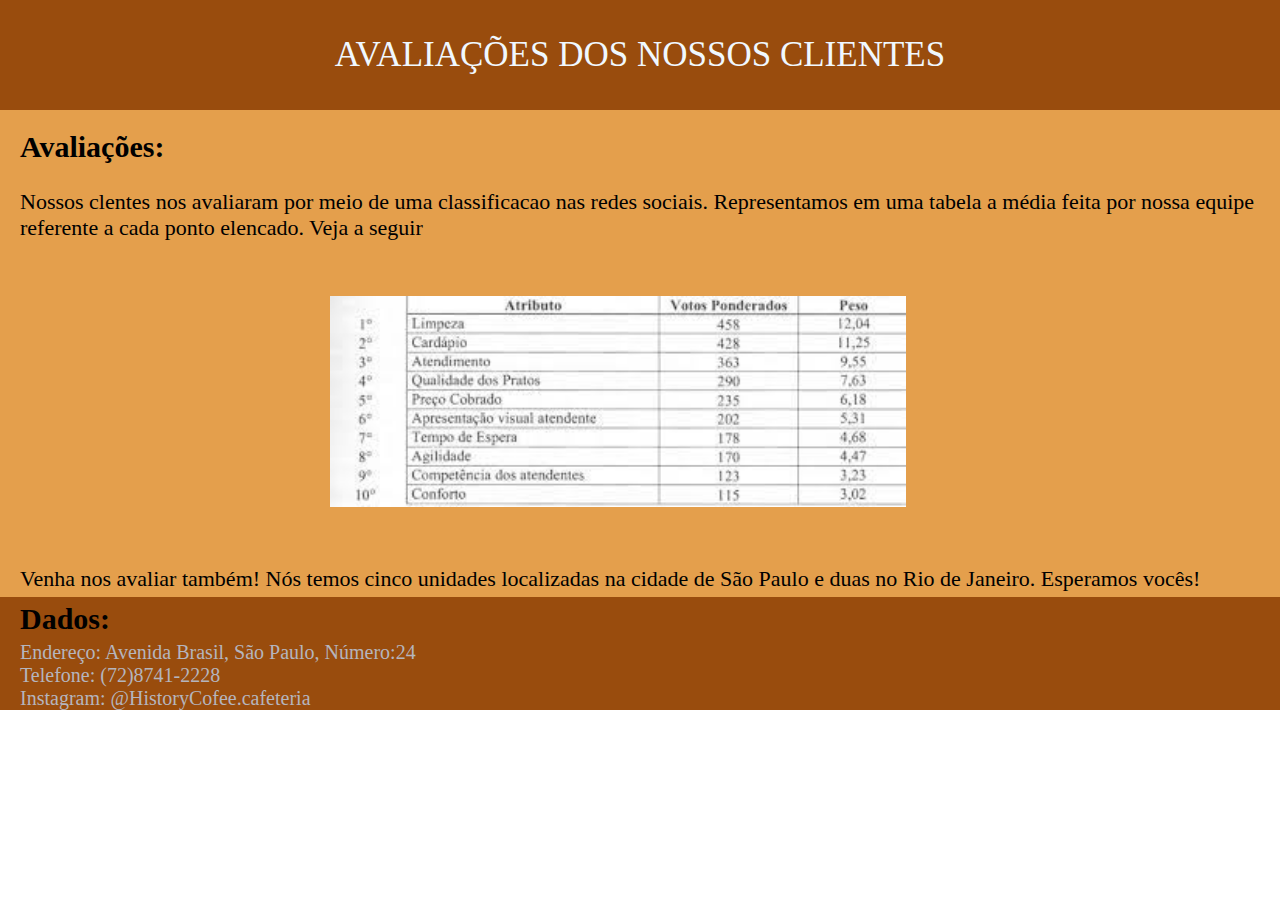
==== pagina2.html @ 4439d710 "PROVA-7" ====
<!DOCTYPE html>
<html lang="en">
<head>
    <meta charset="UTF-8">
    <meta name="viewport" content="width=device-width, initial-scale=1.0">
    <title>Document</title>
    <link rel="stylesheet" href="style.css">
</head>
<body>
    <header class="cabecalho-2">
        <ul class="cabecalho-conteudo-2">
         <li class="titulo-2">AVALIAÇÕES DOS NOSSOS CLIENTES</li>
        </ul>
    </header>
    
    <section class="texto-pagina-2">
     <div class="div-texto-pagina-2">
      <h2 class="titulo-texto-2">Avaliações:</h2>
      <p class="texto-2">Nossos clentes nos avaliaram por meio de uma classificacao nas redes sociais. Representamos em uma tabela a média feita por nossa equipe referente a cada ponto elencado. Veja a seguir</p>
    <img class="imagem-pag2" src="avaliaçoes-imagem.jpg" alt="imagem">
      <p class="texto-2">Venha nos avaliar também! Nós temos cinco unidades localizadas na cidade de São Paulo e duas no Rio de Janeiro. Esperamos vocês!</p>
    </div>
    </section>

    <footer class="rodape-2">
        <h4 class="rodape-titulo-2">Dados:</h4>
        <p class="texto-rodape-2">Endereço: Avenida Brasil, São Paulo, Número:24</p>
        <p class="texto-rodape-2">Telefone: (72)8741-2228</p>
        <p class="texto-rodape-2">Instagram: @HistoryCofee.cafeteria</p>
    </footer>
</body>
</html>
---- style.css ----
*{
    margin:0;
    padding:0;
}

.titulo{
    background-color: rgb(153, 76, 13);
    color: aliceblue;
    display: flex;
    justify-content: space-around;
    padding: 35px 0;
    font-size: 35px;
}

.titulo-texto{
    font-size: 30px;
    display: inline-block;
    padding: 20px 0;
    margin: 0 20px;

}

.texto{
    margin: 0 20px;
    font-size: 22px;
}

.imagem-texto{
    width: 25%;
    margin: 0 450px;
   padding: 50px 0;
}

.texto-pagina{
    background-color: rgb(228, 159, 76);
}

.titulo-texto-2{
    font-size: 30px;
    display: inline-block;
    padding: 20px 0;
    margin: 0 20px;   
    
}

.texto-2{
    margin: 0 20px;
    font-size: 22px;
    padding: 5px 0;
    
}

.conteudo-2{
    background-color: rgb(228, 159, 76);

}

.imagem-cafe{
    width: 27%;
    margin: 0 30px;
    padding: 5px 0;
}

.imagem-paodequeijo{
    width: 20%;
}

.imagem-capuccino{
    width:20%   
}

.imagem-home{
    width: 20%;
    margin: 8%;
    padding: 10px 0;
}

.imagem-kids{
    width: 35%;
    margin: 0 14%;
    padding: 160px 0

}

.texto-3{
    margin: 0 20px;
    font-size: 22px;
}


.titulo-texto-3{
    font-size: 30px;
    display: inline-block;
    padding: 10px 0;
    margin: 0 20px;   
}

.conteúdo-3{
    background-color: rgb(228, 159, 76);
}

.titulo-texto-4{
    font-size: 30px;
    display: inline-block;
    padding: 20px 0;
    margin: 0 20px; 
}

.texto-4{
    margin: 0 20px;
    font-size: 25px;
    }

.conteudo-4{
    background-color:rgb(228, 159, 76);
}

.ver-mais-4{
    margin: 0 20px;
    font-size: 15px;
}

.imagem-emoji{
    width: 8%;
    margin: 0 2%;
    padding: 8px 0
}

.ver-mais-5{
    margin: 0 20px;
    font-size: 15px;
}

.rodape-titulo{
    font-size: 30px;
    display: inline-block;
    padding: 5px 0;
    margin: 0 20px;
    
}

.texto-rodape{
    margin: 0 20px;
    font-size: 20px;
    color: rgb(181, 181, 189);
    
}

.rodape{
background-color:  rgb(153, 76, 13);
}

.conteudo-5{
    background-color:  rgb(228, 159, 76);
}

.titulo-texto-5{
    font-size: 30px;
    display: inline-block;
    padding: 20px 0;
    margin: 0 20px; 
}

.texto-5{
    margin: 0 20px;
    font-size: 25px;
}


/*Pagina 2*/

.titulo-2{
    background-color: rgb(153, 76, 13);
    color: aliceblue;
    display: flex;
    justify-content: space-around;
    padding: 35px 0;
    font-size: 35px;
}

.imagem-pag2{
    width: 45%;
    margin: 0 330px;
   padding: 50px 0;
}

.texto-pagina-2{
    background-color: rgb(228, 159, 76);
}

.rodape-titulo-2{
    font-size: 30px;
    display: inline-block;
    padding: 5px 0;
    margin: 0 20px;
}

.texto-rodape-2{
    margin: 0 20px;
    font-size: 20px;
    color: rgb(181, 181, 189);
}

.rodape-2{
    background-color:  rgb(153, 76, 13);
}

/*Pagina 3*/

.titulo-3{
    background-color: rgb(153, 76, 13);
    color: aliceblue;
    display: flex;
    justify-content: space-around;
    padding: 35px 0;
    font-size: 35px;
}

.imagem-pag3{
    width: 45%;
    margin: 0 330px;
   padding: 50px 0;
}

.texto-pagina-3{
    background-color: rgb(228, 159, 76);
}

.rodape-titulo-3{
    font-size: 30px;
    display: inline-block;
    padding: 5px 0;
    margin: 0 20px;
}

.texto-rodape-3{
    margin: 0 20px;
    font-size: 20px;
    color: rgb(181, 181, 189);
}

.rodape-3{
    background-color:  rgb(153, 76, 13);
}
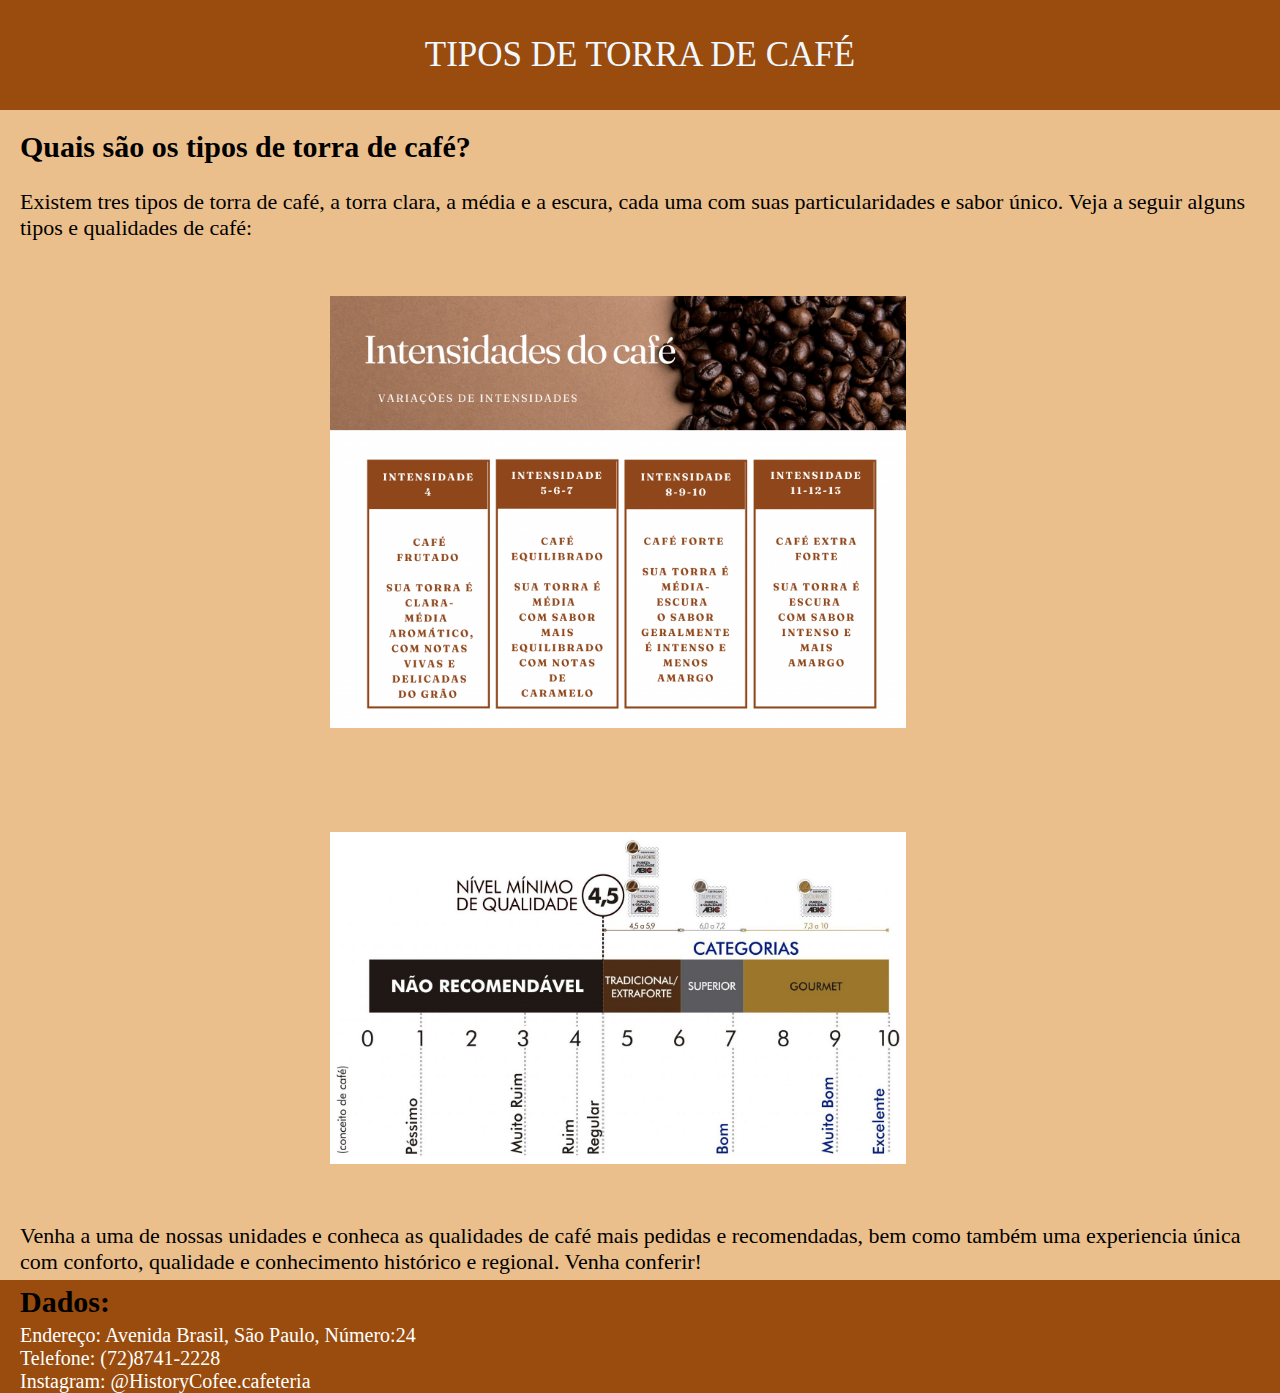
==== commit c63fd6e9: "PROVA-8" ====
--- a/pagina2.html
+++ b/pagina2.html
@@ -9,16 +9,17 @@
 <body>
     <header class="cabecalho-2">
         <ul class="cabecalho-conteudo-2">
-         <li class="titulo-2">AVALIAÇÕES DOS NOSSOS CLIENTES</li>
+         <li class="titulo-2">TIPOS DE TORRA DE CAFÉ</li>
         </ul>
     </header>
     
     <section class="texto-pagina-2">
      <div class="div-texto-pagina-2">
-      <h2 class="titulo-texto-2">Avaliações:</h2>
-      <p class="texto-2">Nossos clentes nos avaliaram por meio de uma classificacao nas redes sociais. Representamos em uma tabela a média feita por nossa equipe referente a cada ponto elencado. Veja a seguir</p>
-    <img class="imagem-pag2" src="avaliaçoes-imagem.jpg" alt="imagem">
-      <p class="texto-2">Venha nos avaliar também! Nós temos cinco unidades localizadas na cidade de São Paulo e duas no Rio de Janeiro. Esperamos vocês!</p>
+      <h2 class="titulo-texto-2">Quais são os tipos de torra de café?</h2>
+      <p class="texto-2">Existem tres tipos de torra de café, a torra clara, a média e a escura, cada uma com suas particularidades e sabor único. Veja a seguir alguns tipos e qualidades de café:</p>
+    <img class="imagem-pag2" src="torra.png" alt="imagem">
+    <img class="imagem-pag2-2" src="RECOMENDACOESTECNICASABIC.jpg" alt="imagem">
+      <p class="texto-2">Venha a uma de nossas unidades e conheca as qualidades de café mais pedidas e recomendadas, bem como também uma experiencia única com conforto, qualidade e conhecimento histórico e regional. Venha conferir!</p>
     </div>
     </section>
 
--- a/style.css
+++ b/style.css
@@ -32,7 +32,7 @@
 }
 
 .texto-pagina{
-    background-color: rgb(228, 159, 76);
+    background-color: rgb(235, 191, 139);
 }
 
 .titulo-texto-2{
@@ -51,28 +51,34 @@
 }
 
 .conteudo-2{
-    background-color: rgb(228, 159, 76);
+    background-color: rgb(235, 191, 139);
 
 }
 
 .imagem-cafe{
     width: 27%;
-    margin: 0 30px;
-    padding: 5px 0;
+    margin: 0 40px;
+    padding: 30px 0;
 }
 
 .imagem-paodequeijo{
     width: 20%;
+    margin: 0 40px;
+    padding: 30px 0;
 }
 
 .imagem-capuccino{
-    width:20%   
+    width:20px 
+    margin: 0 40px ;
+    margin:0 40px;
+    padding:2% 0;
+    width:20%;
 }
 
 .imagem-home{
     width: 20%;
     margin: 8%;
-    padding: 10px 0;
+    padding: 4px 0;
 }
 
 .imagem-kids{
@@ -96,7 +102,7 @@
 }
 
 .conteúdo-3{
-    background-color: rgb(228, 159, 76);
+    background-color:rgb(235, 191, 139);
 }
 
 .titulo-texto-4{
@@ -112,7 +118,7 @@
     }
 
 .conteudo-4{
-    background-color:rgb(228, 159, 76);
+    background-color:rgb(235, 191, 139);
 }
 
 .ver-mais-4{
@@ -120,8 +126,8 @@
     font-size: 15px;
 }
 
-.imagem-emoji{
-    width: 8%;
+.imagem-cafe-em-graos{
+    width: 20%;
     margin: 0 2%;
     padding: 8px 0
 }
@@ -131,6 +137,13 @@
     font-size: 15px;
 }
 
+.logo-café{
+    width: 10%;
+    margin: 0 2%;
+    padding: 10px 0
+}
+
+
 .rodape-titulo{
     font-size: 30px;
     display: inline-block;
@@ -142,7 +155,7 @@
 .texto-rodape{
     margin: 0 20px;
     font-size: 20px;
-    color: rgb(181, 181, 189);
+    color: rgb(255, 255, 255);
     
 }
 
@@ -151,7 +164,7 @@
 }
 
 .conteudo-5{
-    background-color:  rgb(228, 159, 76);
+    background-color: rgb(235, 191, 139);
 }
 
 .titulo-texto-5{
@@ -184,8 +197,14 @@
    padding: 50px 0;
 }
 
+.imagem-pag2-2{
+    width: 45%;
+    margin: 0 330px;
+   padding: 50px 0;
+}
+
 .texto-pagina-2{
-    background-color: rgb(228, 159, 76);
+    background-color: rgb(235, 191, 139);
 }
 
 .rodape-titulo-2{
@@ -198,7 +217,7 @@
 .texto-rodape-2{
     margin: 0 20px;
     font-size: 20px;
-    color: rgb(181, 181, 189);
+    color: rgb(255, 255, 255);
 }
 
 .rodape-2{
@@ -223,7 +242,7 @@
 }
 
 .texto-pagina-3{
-    background-color: rgb(228, 159, 76);
+    background-color: rgb(235, 191, 139);
 }
 
 .rodape-titulo-3{
@@ -236,7 +255,7 @@
 .texto-rodape-3{
     margin: 0 20px;
     font-size: 20px;
-    color: rgb(181, 181, 189);
+    color: rgb(255, 255, 255);
 }
 
 .rodape-3{
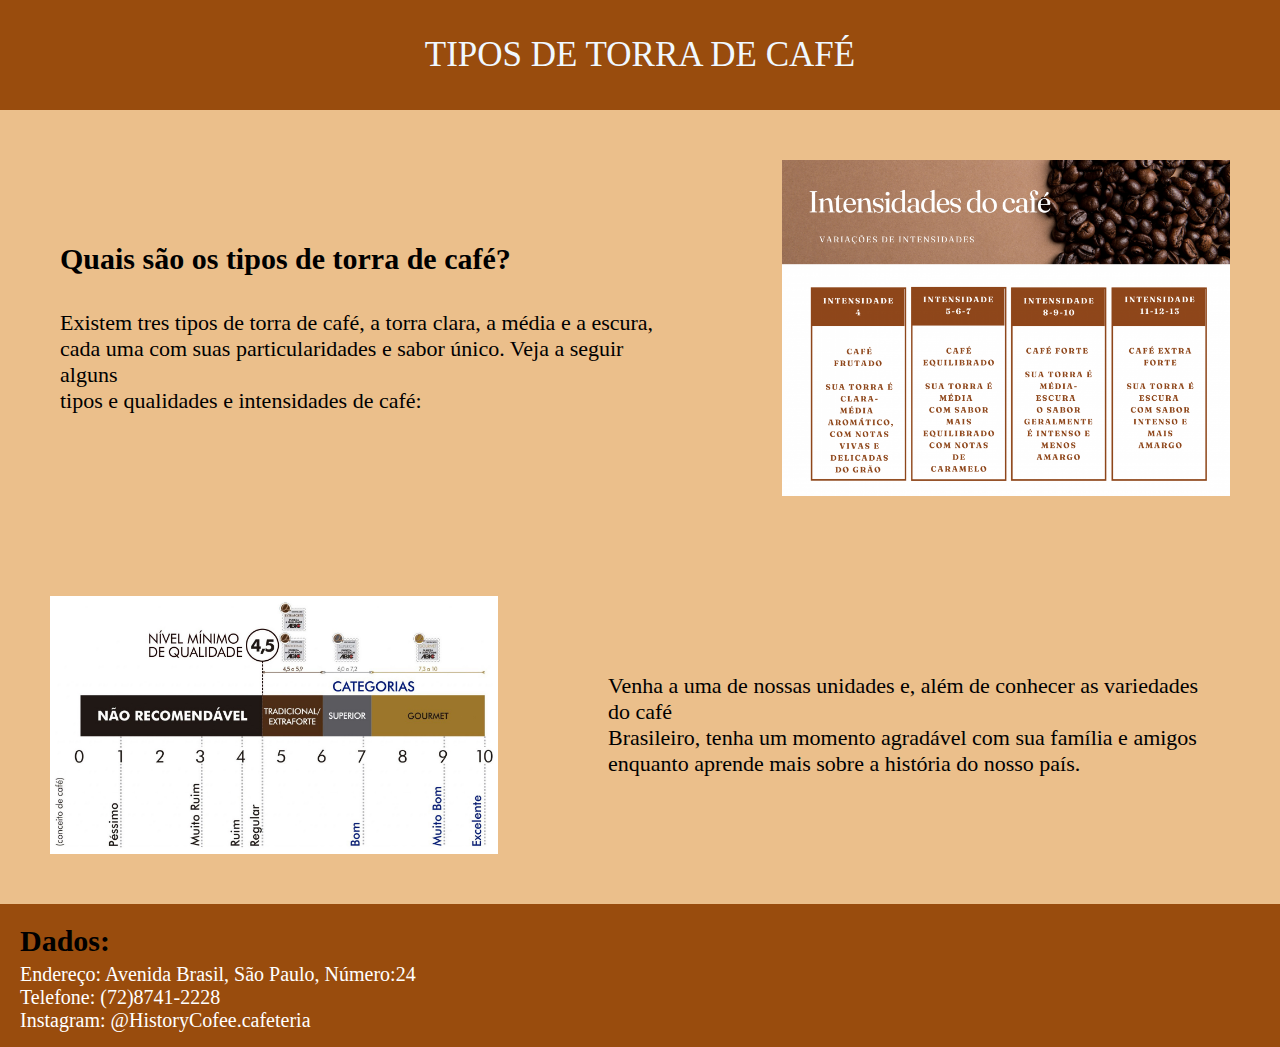
==== commit 8a1f83f4: "PROVA-9" ====
--- a/pagina2.html
+++ b/pagina2.html
@@ -15,12 +15,21 @@
     
     <section class="texto-pagina-2">
      <div class="div-texto-pagina-2">
-      <h2 class="titulo-texto-2">Quais são os tipos de torra de café?</h2>
-      <p class="texto-2">Existem tres tipos de torra de café, a torra clara, a média e a escura, cada uma com suas particularidades e sabor único. Veja a seguir alguns tipos e qualidades de café:</p>
+      <p class="texto-2">
+        <strong class="titulo-2-2">Quais são os tipos de torra de café? <br><br></strong>
+        Existem tres tipos de torra de café, a torra clara, a média e a escura, <br>
+        cada uma com suas particularidades e sabor único. Veja a seguir alguns <br>
+         tipos e qualidades e intensidades de café: <br></p>
     <img class="imagem-pag2" src="torra.png" alt="imagem">
-    <img class="imagem-pag2-2" src="RECOMENDACOESTECNICASABIC.jpg" alt="imagem">
-      <p class="texto-2">Venha a uma de nossas unidades e conheca as qualidades de café mais pedidas e recomendadas, bem como também uma experiencia única com conforto, qualidade e conhecimento histórico e regional. Venha conferir!</p>
+     </div>
+
+     <div class="div-texto-pagina-2-3">
+        <img class="imagem-pag2-2" src="RECOMENDACOESTECNICASABIC.jpg" alt="imagem">
+        <p class="texto-2">Venha a uma de nossas unidades e, além de conhecer as variedades do café <br>
+            Brasileiro, tenha um momento agradável com sua família e amigos enquanto aprende mais sobre a história do nosso país. <br></p>
     </div>
+    
+    
     </section>
 
     <footer class="rodape-2">
--- a/style.css
+++ b/style.css
@@ -12,39 +12,47 @@
     font-size: 35px;
 }
 
+
 .titulo-texto{
     font-size: 30px;
     display: inline-block;
+    padding: 12px 0;
+    margin: 0 20px;
+
+}
+
+.titulo-objetivo{
+    font-size: 30px;
+}
+
+.texto{
+    font-size: 22px;
+}
+
+.imagem-texto{
+    width: 20%;
+    padding: 30px;
+}
+.texto-pagina{
+background-color: rgb(235, 191, 139);
+padding:0px -2em;}
+
+.texto-div-conteudo{
+    display: flex;
+    justify-content: space-around;
+    align-items: center;
+}
+
+.titulo-texto-2{
+    font-size: 30px;
+    display: inline-block;
     padding: 20px 0;
-    margin: 0 20px;
-
-}
-
-.texto{
-    margin: 0 20px;
-    font-size: 22px;
-}
-
-.imagem-texto{
-    width: 25%;
-    margin: 0 450px;
-   padding: 50px 0;
-}
-
-.texto-pagina{
-    background-color: rgb(235, 191, 139);
-}
-
-.titulo-texto-2{
-    font-size: 30px;
-    display: inline-block;
-    padding: 20px 0;
-    margin: 0 20px;   
+    margin: 0 60px;   
     
 }
 
 .texto-2{
-    margin: 0 20px;
+    margin: 0 60px;
     font-size: 22px;
     padding: 5px 0;
     
@@ -56,40 +64,46 @@
 }
 
 .imagem-cafe{
-    width: 27%;
+    width: 23%;
+    margin: 0 54px;
+    padding: 40px 0;
+}
+
+.imagem-paodequeijo{
+    width: 17%;
     margin: 0 40px;
     padding: 30px 0;
 }
 
-.imagem-paodequeijo{
-    width: 20%;
-    margin: 0 40px;
-    padding: 30px 0;
-}
-
 .imagem-capuccino{
-    width:20px 
+    width:7px 
     margin: 0 40px ;
     margin:0 40px;
     padding:2% 0;
-    width:20%;
+    width:17%;
 }
 
 .imagem-home{
-    width: 20%;
-    margin: 8%;
-    padding: 4px 0;
+    width: 15%;
+    margin: 5%;
+    padding: 10px 0;
 }
 
 .imagem-kids{
-    width: 35%;
-    margin: 0 14%;
-    padding: 160px 0
-
+    width: 26%;
+    margin: 0 6%;
+    padding: 150px 0
+
+}
+
+.imagem-espaço{
+    width: 15%;
+    margin: 4%;
+    padding: 2px 0;
 }
 
 .texto-3{
-    margin: 0 20px;
+    margin: 0 60px;
     font-size: 22px;
 }
 
@@ -97,8 +111,8 @@
 .titulo-texto-3{
     font-size: 30px;
     display: inline-block;
-    padding: 10px 0;
-    margin: 0 20px;   
+    padding: 25px 0;
+    margin: 0 60px;   
 }
 
 .conteúdo-3{
@@ -109,12 +123,13 @@
     font-size: 30px;
     display: inline-block;
     padding: 20px 0;
-    margin: 0 20px; 
+    margin: 0 60px; 
 }
 
 .texto-4{
-    margin: 0 20px;
+    margin: 0 60px;
     font-size: 25px;
+    padding: 10px 0;
     }
 
 .conteudo-4{
@@ -128,19 +143,21 @@
 
 .imagem-cafe-em-graos{
     width: 20%;
-    margin: 0 2%;
-    padding: 8px 0
-}
+    margin: 0 5%;
+    padding: 20px 0
+}
+
 
 .ver-mais-5{
     margin: 0 20px;
     font-size: 15px;
+
 }
 
 .logo-café{
-    width: 10%;
-    margin: 0 2%;
-    padding: 10px 0
+    width: 12%;
+    margin: 0 5%;
+    padding: 25px 0
 }
 
 
@@ -161,6 +178,7 @@
 
 .rodape{
 background-color:  rgb(153, 76, 13);
+padding: 15px 0;
 }
 
 .conteudo-5{
@@ -171,16 +189,18 @@
     font-size: 30px;
     display: inline-block;
     padding: 20px 0;
-    margin: 0 20px; 
+    margin: 0 60px; 
 }
 
 .texto-5{
-    margin: 0 20px;
+    margin: 0 60px;
     font-size: 25px;
+    
 }
 
 
 /*Pagina 2*/
+
 
 .titulo-2{
     background-color: rgb(153, 76, 13);
@@ -191,22 +211,39 @@
     font-size: 35px;
 }
 
+.titulo-2-2{
+    font-size: 30px;
+}
+
 .imagem-pag2{
-    width: 45%;
-    margin: 0 330px;
+    width: 35%;
+    margin: 0 50px;
    padding: 50px 0;
 }
 
 .imagem-pag2-2{
-    width: 45%;
-    margin: 0 330px;
+    width: 35%;
+    margin: 0 50px;
    padding: 50px 0;
+  
 }
 
 .texto-pagina-2{
     background-color: rgb(235, 191, 139);
 }
 
+.div-texto-pagina-2{
+    display: flex;
+    justify-content: space-around;
+    align-items: center;
+}
+
+.div-texto-pagina-2-3{
+    display: flex;
+    justify-content: space-around;
+    align-items: center;
+}
+
 .rodape-titulo-2{
     font-size: 30px;
     display: inline-block;
@@ -222,6 +259,7 @@
 
 .rodape-2{
     background-color:  rgb(153, 76, 13);
+    padding: 15px 0;
 }
 
 /*Pagina 3*/
@@ -235,16 +273,26 @@
     font-size: 35px;
 }
 
+.titulo-3-3{
+font-size: 40px;
+}
+
 .imagem-pag3{
-    width: 45%;
-    margin: 0 330px;
+    width: 40%;
+    margin: 0 28px;
    padding: 50px 0;
 }
 
 .texto-pagina-3{
     background-color: rgb(235, 191, 139);
-}
-
+    padding: 70px 0;
+}
+
+.div-texto-pagina-3{
+    display: flex;
+    justify-content: space-around;
+    align-items: center;
+}
 .rodape-titulo-3{
     font-size: 30px;
     display: inline-block;
@@ -260,4 +308,5 @@
 
 .rodape-3{
     background-color:  rgb(153, 76, 13);
+    padding: 15px 0;
 }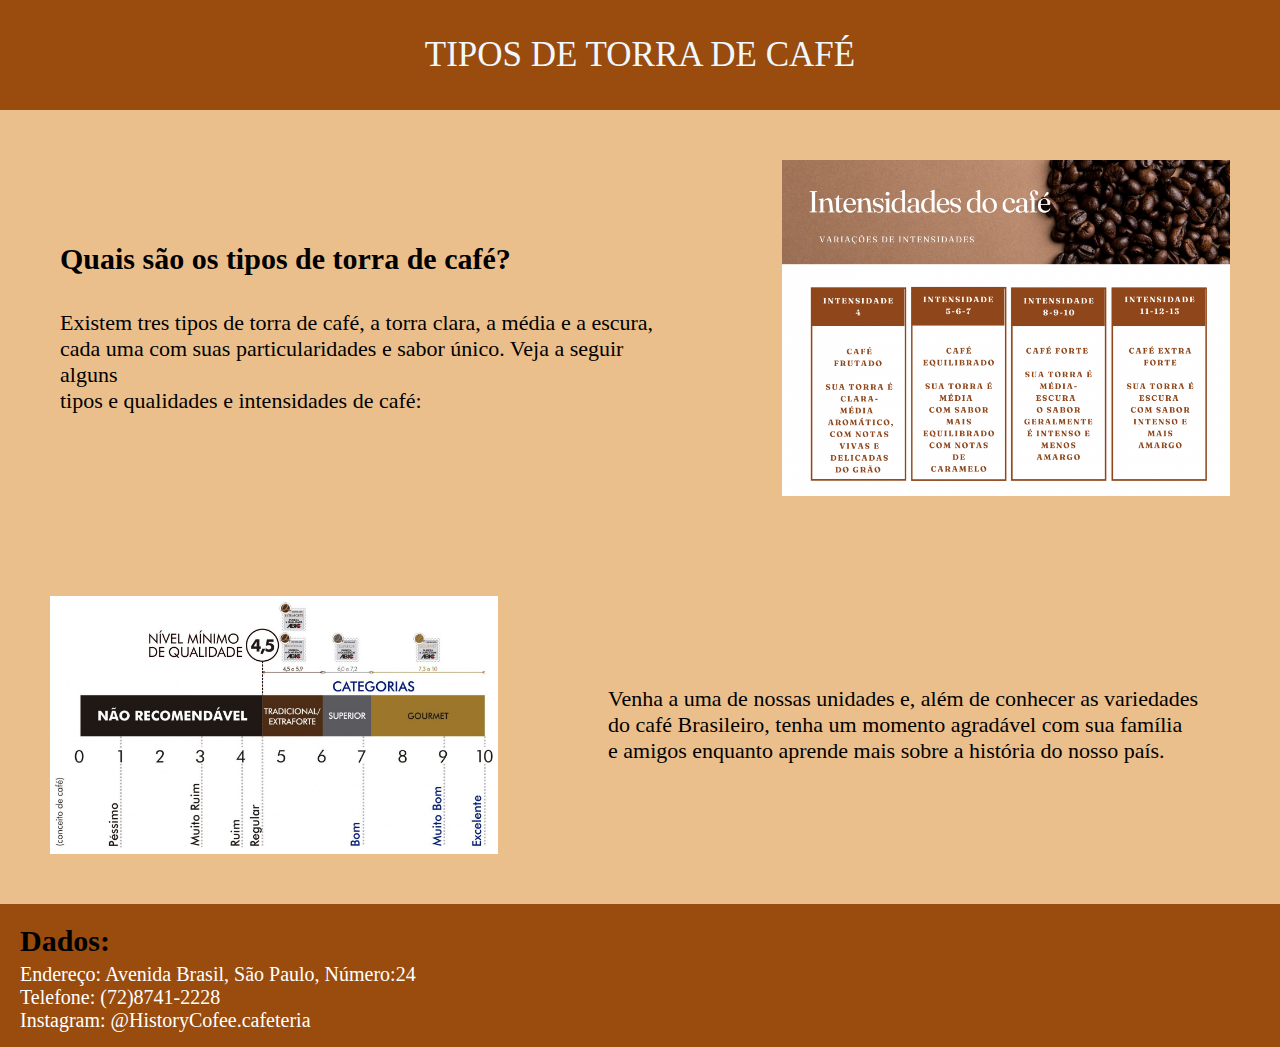
==== commit 11e13ecb: "PROVA-10" ====
--- a/pagina2.html
+++ b/pagina2.html
@@ -25,8 +25,8 @@
 
      <div class="div-texto-pagina-2-3">
         <img class="imagem-pag2-2" src="RECOMENDACOESTECNICASABIC.jpg" alt="imagem">
-        <p class="texto-2">Venha a uma de nossas unidades e, além de conhecer as variedades do café <br>
-            Brasileiro, tenha um momento agradável com sua família e amigos enquanto aprende mais sobre a história do nosso país. <br></p>
+        <p class="texto-2">Venha a uma de nossas unidades e, além de conhecer as variedades do café Brasileiro, tenha um momento agradável com sua família<br>
+         e amigos enquanto aprende mais sobre a história do nosso país. <br></p>
     </div>
     
     
